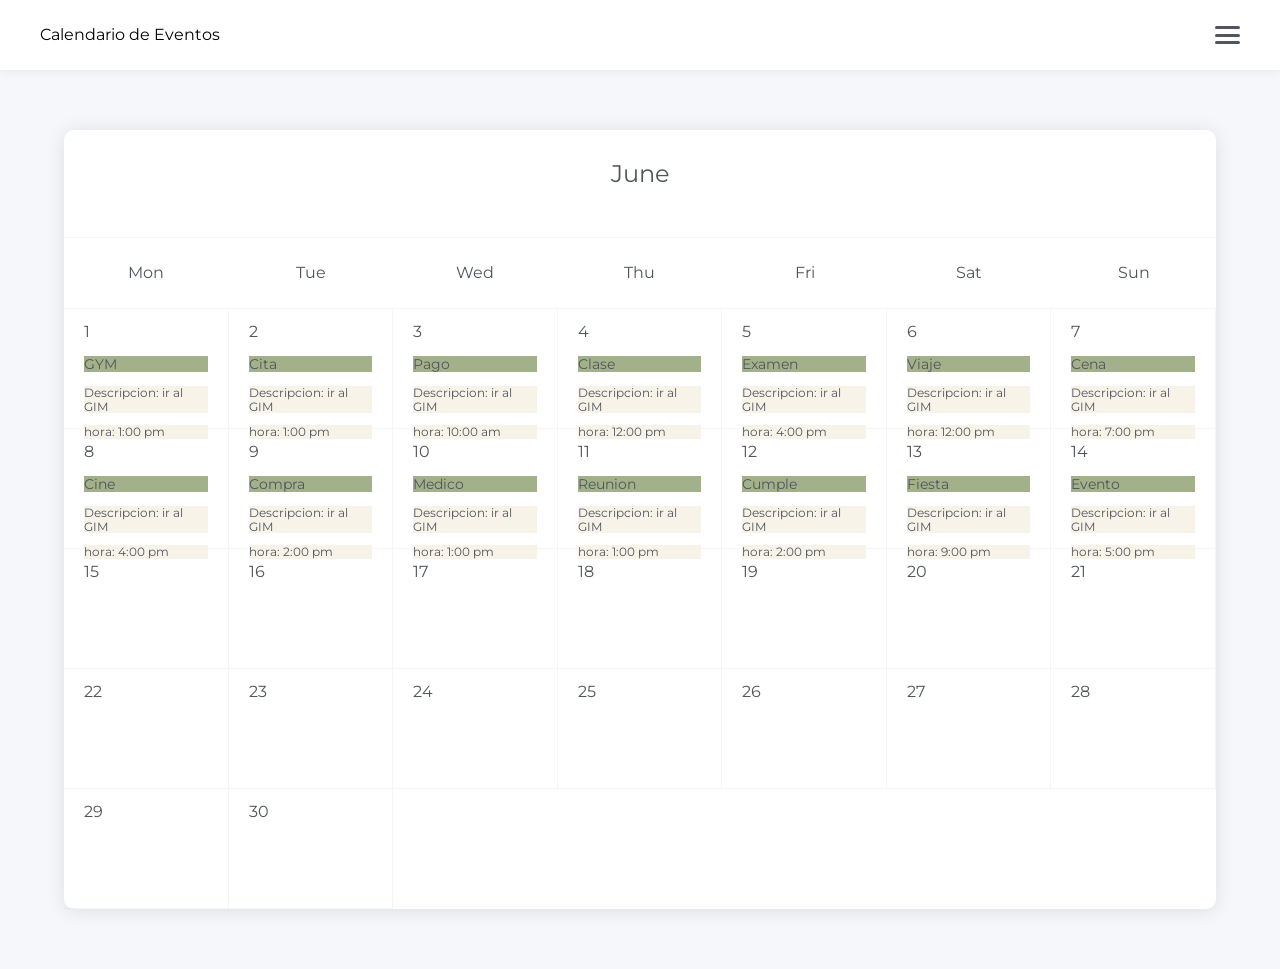
==== evidencia_calendar_3407186/index.html @ 6cdcac73 "Add files via upload" ====
<!DOCTYPE html>
<html lang="en">
<head>
    <meta charset="UTF-8">
    <meta name="viewport" content="width=device-width, initial-scale=1.0">
    <link rel="stylesheet" href="normalize.css">
    <link rel="stylesheet" href="styles.css">
    <title>Document</title>
</head>
<body>
    <!-- menu responsive flex-->
    <div class="main-header">
        <div class="main-header__container">
            <!-- logo-->
            <div class="main-header__logo">
            Calendario de Eventos
            </div>
            <!-- menu hamburgesa: toggle menu: se muestra en breakpoints <=500px -->
            <button class="main-header__toggle" id="menu-toggle">
                <div class="main-header__bar"></div>
                <div class="main-header__bar"></div>
                <div class="main-header__bar"></div>
            </button>
            <!--menu de opciones: se muetra en breakpoints >500px  -->
            <div class="main-nav" id="main-nav">
                <ul class="main-nav__list">
                    <li class="main-nav-item">
                    <a href="#" class="main-nav-link">
                        Buscar
                    </a>    
                        
                    </li>

                    <li class="main-nav-item">
                    <a href="#" class="main-nav-link">
                        Ayuda
                    </a>    
                    
                    </li>

                    <li class="main-nav-item">
                    <a href="#" class="main-nav-link">
                    Configuracion   
                    </a>    
                        
                    </li>
                </ul>
            </div>
        </div>
    </div>




    <!--calendar -->
    <div class="container">
        <div class="month">
            <h2 class="month__name">
                June
            </h2>
        </div>
        <div class="days">
            <div class="days__item">Mon</div>
            <div class="days__item">Tue</div>
            <div class="days__item">Wed</div>
            <div class="days__item">Thu</div>
            <div class="days__item">Fri</div>
            <div class="days__item">Sat</div>
            <div class="days__item">Sun</div>
        </div>
        <div class="schedule">
            <div class="schedule__day">
                1
                <p class="color-evento" >GYM</p>
                <p class="Descripcion">Descripcion: ir al GIM</p>
                <p class="hora">hora: 1:00 pm</p>
            </div>
            <div class="schedule__day">
                2
                <p class="color-evento" >Cita</p>
                <p class="Descripcion">Descripcion: ir al GIM</p>
                <p class="hora">hora: 1:00 pm</p>
            </div>
            <div class="schedule__day">
                3
                <p class="color-evento" >Pago</p>
                <p class="Descripcion">Descripcion: ir al GIM</p>
                <p class="hora">hora: 10:00 am</p>
            </div>
            <div class="schedule__day">
                4
                <p class="color-evento" >Clase</p>
                <p class="Descripcion">Descripcion: ir al GIM</p>
                <p class="hora">hora: 12:00 pm</p>
            </div>
            <div class="schedule__day">
                5
                <p class="color-evento" >Examen</p>
                <p class="Descripcion">Descripcion: ir al GIM</p>
                <p class="hora">hora: 4:00 pm</p>
            </div>
            <div class="schedule__day">
                6
                <p class="color-evento" >Viaje</p>
                <p class="Descripcion">Descripcion: ir al GIM</p>
                <p class="hora">hora: 12:00 pm</p>
            </div>
            <div class="schedule__day">
                7
                <p class="color-evento" >Cena</p>
                <p class="Descripcion">Descripcion: ir al GIM</p>
                <p class="hora">hora: 7:00 pm</p>
            </div>
            <div class="schedule__day">
                8
                <p class="color-evento" >Cine</p>
                <p class="Descripcion">Descripcion: ir al GIM</p>
                <p class="hora">hora: 4:00 pm</p>
            </div>
            <div class="schedule__day">
                9
                <p class="color-evento" >Compra</p>
                <p class="Descripcion">Descripcion: ir al GIM</p>
                <p class="hora">hora: 2:00 pm</p>
            </div>
            <div class="schedule__day">
                10 
                <p class="color-evento" >Medico</p>
                <p class="Descripcion">Descripcion: ir al GIM</p>
                <p class="hora">hora: 1:00 pm</p>
            </div>
            <div class="schedule__day">
                11
                <p class="color-evento" >Reunion</p>
                <p class="Descripcion">Descripcion: ir al GIM</p>
                <p class="hora">hora: 1:00 pm</p>
            </div>
            <div class="schedule__day">
                12
                <p class="color-evento" >Cumple</p>
                <p class="Descripcion">Descripcion: ir al GIM</p>
                <p class="hora">hora: 2:00 pm</p>
            </div>
            <div class="schedule__day">
                13
                <p class="color-evento" >Fiesta</p>
                <p class="Descripcion">Descripcion: ir al GIM</p>
                <p class="hora">hora: 9:00 pm</p>
            </div>
            <div class="schedule__day">
                14
                <p class="color-evento" >Evento</p>
                <p class="Descripcion">Descripcion: ir al GIM</p>
                <p class="hora">hora: 5:00 pm</p>
            </div>
            <div class="schedule__day">15</div>
            <div class="schedule__day">16</div>
            <div class="schedule__day">17</div>
            <div class="schedule__day">18</div>
            <div class="schedule__day">19</div>
            <div class="schedule__day">20</div>
            <div class="schedule__day">21</div>
            <div class="schedule__day">22</div>
            <div class="schedule__day">23</div>
            <div class="schedule__day">24</div>
            <div class="schedule__day">25</div>
            <div class="schedule__day">26</div>
            <div class="schedule__day">27</div>
            <div class="schedule__day">28</div>
            <div class="schedule__day">29</div>
            <div class="schedule__day">30</div>
        </div>
    </div>
    <script>

        const menuToggle = document.getElementById('menu-toggle')
        const mainNav = document.getElementById('main-nav')
        /* añadir el evento click y su funcionamiento*/
        menuToggle.addEventListener('click'  , ()=>{
            mainNav.classList.toggle('main-nav__open')
        })
    </script>

</body>
</html>
---- evidencia_calendar_3407186/styles.css ----
@import url('https://fonts.googleapis.com/css2?family=Montserrat:ital,wght@0,100..900;1,100..900&display=swap');

body{
     font-family: "Montserrat", sans-serif;
     background-color: #f5f7fa;
     padding: 110px 0 60px 0;



}



/* ESTILOS DE CALENDARIO*/
.container{
    width: 90%;
    margin: 0 auto;
    background-color: #FFF;
    max-width: 1200px;
    box-shadow: 0 2px 20px rgba(0,0,0, 0.1);
    border-radius: 10px;
}


.month__name{
    text-align: center;
    color: #51565d;
    font-weight: 400;
    padding: 30px 0;
}

.days{
    display:grid;
    grid-template-columns: repeat(7, 1fr);
    /* centrado */
    place-items:center;
    height: 70px;
    border-bottom: 1px solid #a6a8b31f;
    border-top: 1px solid #a6a8b31f;
    color: #51565d;
}

.schedule{
    display: grid;
    grid-template-columns: repeat(7, 1fr);
    grid-auto-rows: 120px; /*alto de cada fila*/

}
.schedule__day{
    border-bottom: 1px solid #a6a8b31f;
    border-right:  1px solid #a6a8b31f;
    padding: 14px 20px;
    color: #51565d;
}

/* FIN DE ESTILOS DE CALENDARIO*/

/* ESTILOS DE LA NAVEGACION GLOBAL*/

.main-header{
    background-color: #FFF;
    box-shadow: 0 2px 10px rgba(0,0,0, 0.05);
    position:fixed;
    top:0;
    left:0;
    width: 100%;
}

.main-header__container{
    width: 90%;
    max-width: 1200px;
    margin: 0 auto;
    height:  70px;
    display: flex;
    justify-content: space-between;
    align-items: center;
}

.main-header-logo{
    font-weight: 600;
    color: #51565d;
}
.main-nav__list{
    display: flex;
    gap: 30px;
    list-style: none;
    margin: 0;
    padding: 0;

}

.main-nav__link{
    text-decoration: none;
    color: #51565d;
    font-size: 0.95rem;
}

.main-nav__link:hover{
    color: black;    
}
.main-header__toggle{
    display: none; 
   /* display: flex;*/
    flex-direction: column;
    justify-content: space-between;
    width: 25px;
    height: 18px;
    background: transparent;
    border: none;
    padding: 0;

}

.main-header__bar{
    width: 25px;
    height: 3px;
    background-color: #51565d;;
    border-radius: 2px;
}










/* media query: adfaptacionnde unnestiloa un breakpoint determinado */

@media screen and (max-width:500px){
/*calendario*/

    .container{
        width: 96;
    }
    .schedule__day{
        padding:  7px;
    }
}
    /* menu*/
.main-header__container{
    width: 96%;
}
.main-header__toggle{
    display: flex;
}
.main-nav{
    position:absolute;
    top: 70px;
    left: 0;
    width: 100%;
    background-color: #FFF;
    box-shadow: 0 10px 10px rgba(0, 0, 0, 0.05);
    max-height: 0;
    overflow: hidden;

}
.main-nav__item{
    width: 100%;
    border-top: 1px solid #a6a8b31f;

}
.main-nav__list{
    flex-direction: 0;
    gap: 0;
    width: 100%;
}

.main-nav__link{
    display: block; 
    padding: 15px 20px;
    width: 100%;
}
 /* clase activa que se va añadir al nav mediante JavaScript 
 cuando se ejecuto el evento "presiona" el boton*/
 .main-nav__open{
    max-height: 200px;
 }
 .color-evento{
    background-color: #A3B18A;
    font-size: 14px;
 }
 .Descripcion{
    background-color: #F7F3E9;
    font-size: 12px;
 }
 .hora{
    background-color: #F7F3E9;
    font-size: 12px;
 }
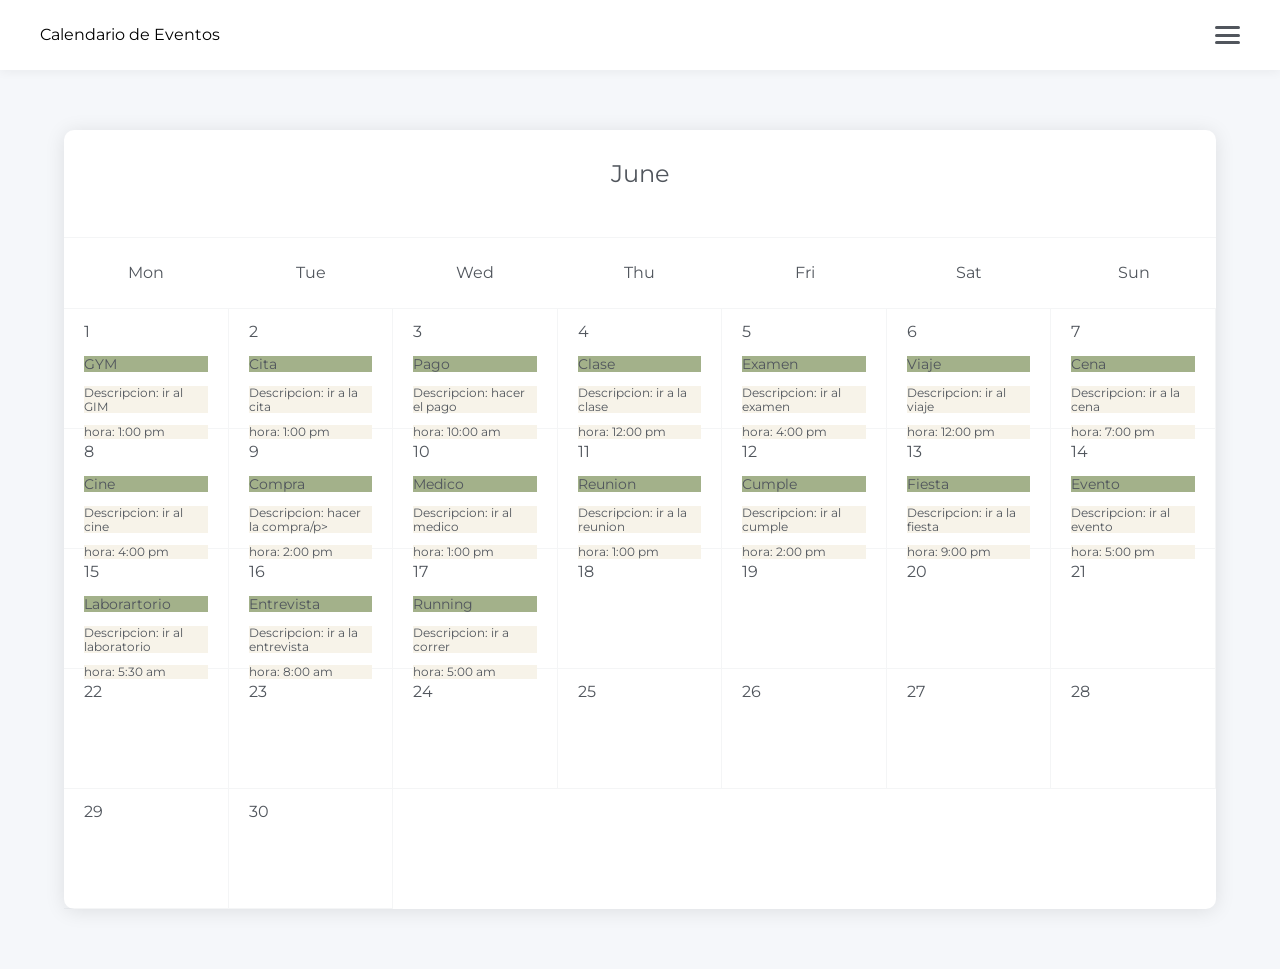
==== commit ee1b638b: "envio de trabajo completado" ====
--- a/evidencia_calendar_3407186/index.html
+++ b/evidencia_calendar_3407186/index.html
@@ -78,84 +78,100 @@
             <div class="schedule__day">
                 2
                 <p class="color-evento" >Cita</p>
-                <p class="Descripcion">Descripcion: ir al GIM</p>
+                <p class="Descripcion">Descripcion: ir a la cita</p>
                 <p class="hora">hora: 1:00 pm</p>
             </div>
             <div class="schedule__day">
                 3
                 <p class="color-evento" >Pago</p>
-                <p class="Descripcion">Descripcion: ir al GIM</p>
+                <p class="Descripcion">Descripcion: hacer el pago</p>
                 <p class="hora">hora: 10:00 am</p>
             </div>
             <div class="schedule__day">
                 4
                 <p class="color-evento" >Clase</p>
-                <p class="Descripcion">Descripcion: ir al GIM</p>
+                <p class="Descripcion">Descripcion: ir a la clase</p>
                 <p class="hora">hora: 12:00 pm</p>
             </div>
             <div class="schedule__day">
                 5
                 <p class="color-evento" >Examen</p>
-                <p class="Descripcion">Descripcion: ir al GIM</p>
+                <p class="Descripcion">Descripcion: ir al examen</p>
                 <p class="hora">hora: 4:00 pm</p>
             </div>
             <div class="schedule__day">
                 6
                 <p class="color-evento" >Viaje</p>
-                <p class="Descripcion">Descripcion: ir al GIM</p>
+                <p class="Descripcion">Descripcion: ir al viaje</p>
                 <p class="hora">hora: 12:00 pm</p>
             </div>
             <div class="schedule__day">
                 7
                 <p class="color-evento" >Cena</p>
-                <p class="Descripcion">Descripcion: ir al GIM</p>
+                <p class="Descripcion">Descripcion: ir a la cena</p>
                 <p class="hora">hora: 7:00 pm</p>
             </div>
             <div class="schedule__day">
                 8
                 <p class="color-evento" >Cine</p>
-                <p class="Descripcion">Descripcion: ir al GIM</p>
+                <p class="Descripcion">Descripcion: ir al cine</p>
                 <p class="hora">hora: 4:00 pm</p>
             </div>
             <div class="schedule__day">
                 9
                 <p class="color-evento" >Compra</p>
-                <p class="Descripcion">Descripcion: ir al GIM</p>
+                <p class="Descripcion">Descripcion: hacer la compra/p>
                 <p class="hora">hora: 2:00 pm</p>
             </div>
             <div class="schedule__day">
                 10 
                 <p class="color-evento" >Medico</p>
-                <p class="Descripcion">Descripcion: ir al GIM</p>
+                <p class="Descripcion">Descripcion: ir al medico</p>
                 <p class="hora">hora: 1:00 pm</p>
             </div>
             <div class="schedule__day">
                 11
                 <p class="color-evento" >Reunion</p>
-                <p class="Descripcion">Descripcion: ir al GIM</p>
+                <p class="Descripcion">Descripcion: ir a la reunion</p>
                 <p class="hora">hora: 1:00 pm</p>
             </div>
             <div class="schedule__day">
                 12
                 <p class="color-evento" >Cumple</p>
-                <p class="Descripcion">Descripcion: ir al GIM</p>
+                <p class="Descripcion">Descripcion: ir al cumple</p>
                 <p class="hora">hora: 2:00 pm</p>
             </div>
             <div class="schedule__day">
                 13
                 <p class="color-evento" >Fiesta</p>
-                <p class="Descripcion">Descripcion: ir al GIM</p>
+                <p class="Descripcion">Descripcion: ir a la fiesta</p>
                 <p class="hora">hora: 9:00 pm</p>
             </div>
             <div class="schedule__day">
                 14
                 <p class="color-evento" >Evento</p>
-                <p class="Descripcion">Descripcion: ir al GIM</p>
+                <p class="Descripcion">Descripcion: ir al evento</p>
                 <p class="hora">hora: 5:00 pm</p>
             </div>
-            <div class="schedule__day">15</div>
-            <div class="schedule__day">16</div>
-            <div class="schedule__day">17</div>
+            <div class="schedule__day">
+                
+                15
+                 <p class="color-evento" >Laborartorio</p>
+                <p class="Descripcion">Descripcion: ir al laboratorio</p>
+                <p class="hora">hora: 5:30 am</p>
+            </div>
+            <div class="schedule__day">
+                16
+                 <p class="color-evento" >Entrevista</p>
+                <p class="Descripcion">Descripcion: ir a la entrevista</p>
+                <p class="hora">hora: 8:00 am</p>
+            </div>
+            <div class="schedule__day">
+                17 
+                 <p class="color-evento" >Running</p>
+                <p class="Descripcion">Descripcion: ir a correr</p>
+                <p class="hora">hora: 5:00 am</p>
+            </div>
             <div class="schedule__day">18</div>
             <div class="schedule__day">19</div>
             <div class="schedule__day">20</div>
--- a/evidencia_calendar_3407186/styles.css
+++ b/evidencia_calendar_3407186/styles.css
@@ -127,7 +127,7 @@
 
 
 
-/* media query: adfaptacionnde unnestiloa un breakpoint determinado */
+/* media query: adaptacion de un estilo a un breakpoint determinado */
 
 @media screen and (max-width:500px){
 /*calendario*/
